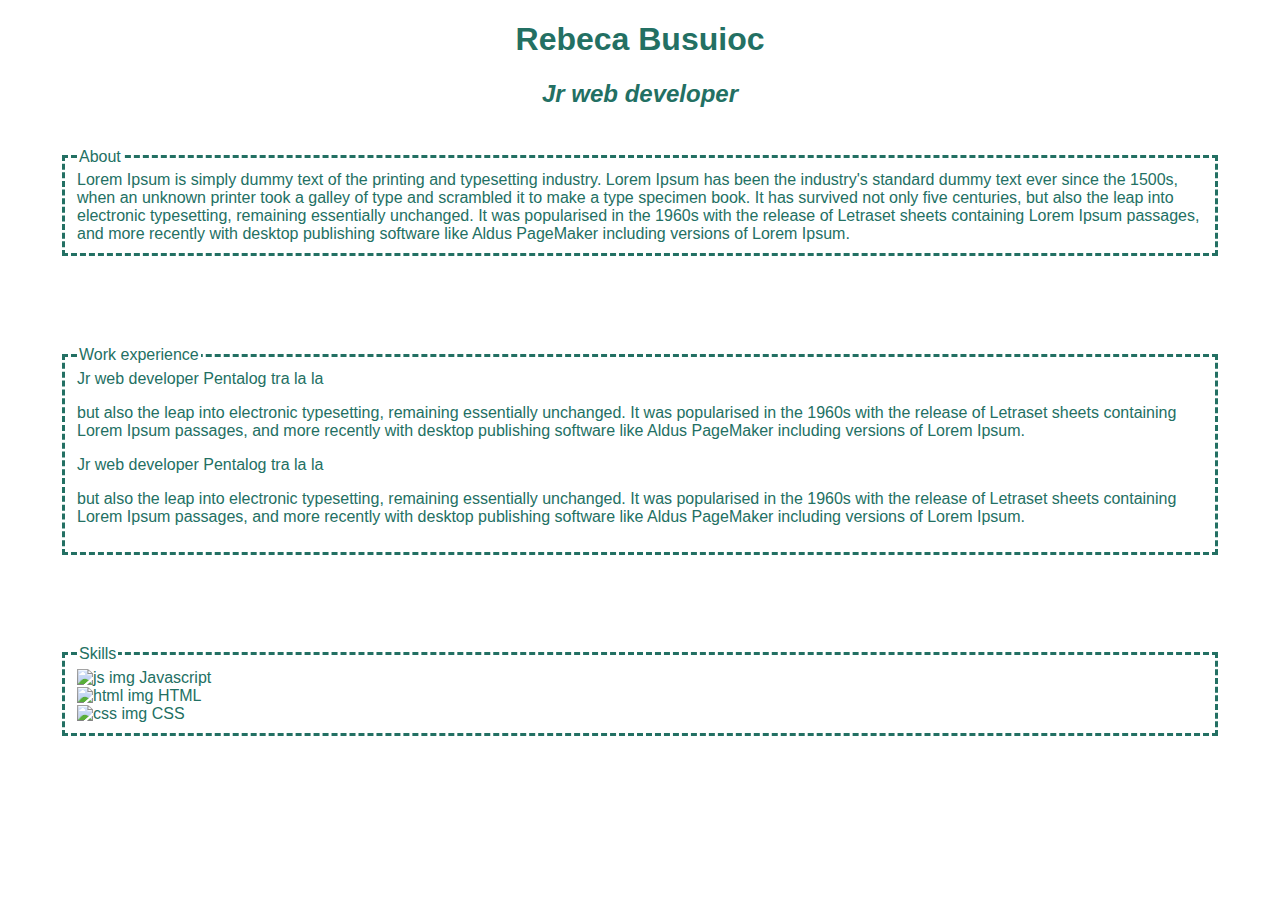
==== cv/cv.html @ a5d0143c "init cv html&css" ====
<!DOCTYPE html>
<html>
    <head>
        <title>CV Rebeca Busuioc</title>
        <link rel='stylesheet' href='style.css'>
        <meta name='viewport' content='width=device-width, initial-scale=1.0'>
    </head>
    <body id='container'>
        <header>
            <h1>Rebeca Busuioc</h1>
            <h2><i>Jr web developer</i></h2>
        </header>
        <section>
            <div class='details'>
                <fieldset class='details2'>
                    <legend>About</legend>
                    Lorem Ipsum is simply dummy text of the printing and
                    typesetting industry. Lorem Ipsum has been the industry's
                    standard dummy text ever since the 1500s, when an unknown
                    printer took a galley of type and scrambled it to make a
                    type specimen book. It has survived not only five centuries,
                    but also the leap into electronic typesetting, remaining
                    essentially unchanged. It was popularised in the 1960s with
                    the release of Letraset sheets containing Lorem Ipsum
                    passages, and more recently with desktop publishing software
                    like Aldus PageMaker including versions of Lorem Ipsum.
                </fieldset>
            </div>
            <div class='experience'>
                <fieldset class='experience2'>
                    <legend>Work experience</legend>
                    <div class='Exp'>
                        <div class='left'>
                            <span>Jr web developer</span>
                            <span>Pentalog</span>
                            <span>tra la la</span>
                        </div>
                        <div class='right'>
                            <p> but also the leap into electronic typesetting,
                                remaining
                                essentially unchanged. It was popularised in the
                                1960s with
                                the release of Letraset sheets containing Lorem
                                Ipsum
                                passages, and more recently with desktop
                                publishing
                                software
                                like Aldus PageMaker including versions of Lorem
                                Ipsum.
                            </p>
                        </div>
                    </div>
                    <div class='Exp'>
                        <div class='left'>
                            <span>Jr web developer</span>
                            <span>Pentalog</span>
                            <span>tra la la</span>
                        </div>
                        <div class='right'>
                            <p> but also the leap into electronic typesetting,
                                remaining
                                essentially unchanged. It was popularised in the
                                1960s with
                                the release of Letraset sheets containing Lorem
                                Ipsum
                                passages, and more recently with desktop
                                publishing
                                software
                                like Aldus PageMaker including versions of Lorem
                                Ipsum.
                            </p>
                        </div>
                    </fieldset>
                </div>
                <div class='skills'>
                    <fieldset class='skills2'>
                        <legend>Skills</legend>
                        <div>
                            <img src='' alt='js img'>
                            <span>Javascript</span>
                        </div>
                        <div>
                            <img src='' alt='html img'>
                            <span>HTML</span>
                        </div>
                        <div>
                            <img src='' alt='css img'>
                            <span>CSS</span>
                        </div>
                    </fieldset>
                </div>
            </section>
        </body>
    </html>
---- cv/style.css ----
#container {
    font-family: Arial, Helvetica, sans-serif;
    color: #237063;
    width: 1200px;
    margin: auto;
}
header {
    text-align: center;
}
section > div {
    margin-bottom: 50px;
    padding: 20px;
    
}
fieldset {
    border: 3px dashed #237063;
}
.leftExp span {
    display: block;
}
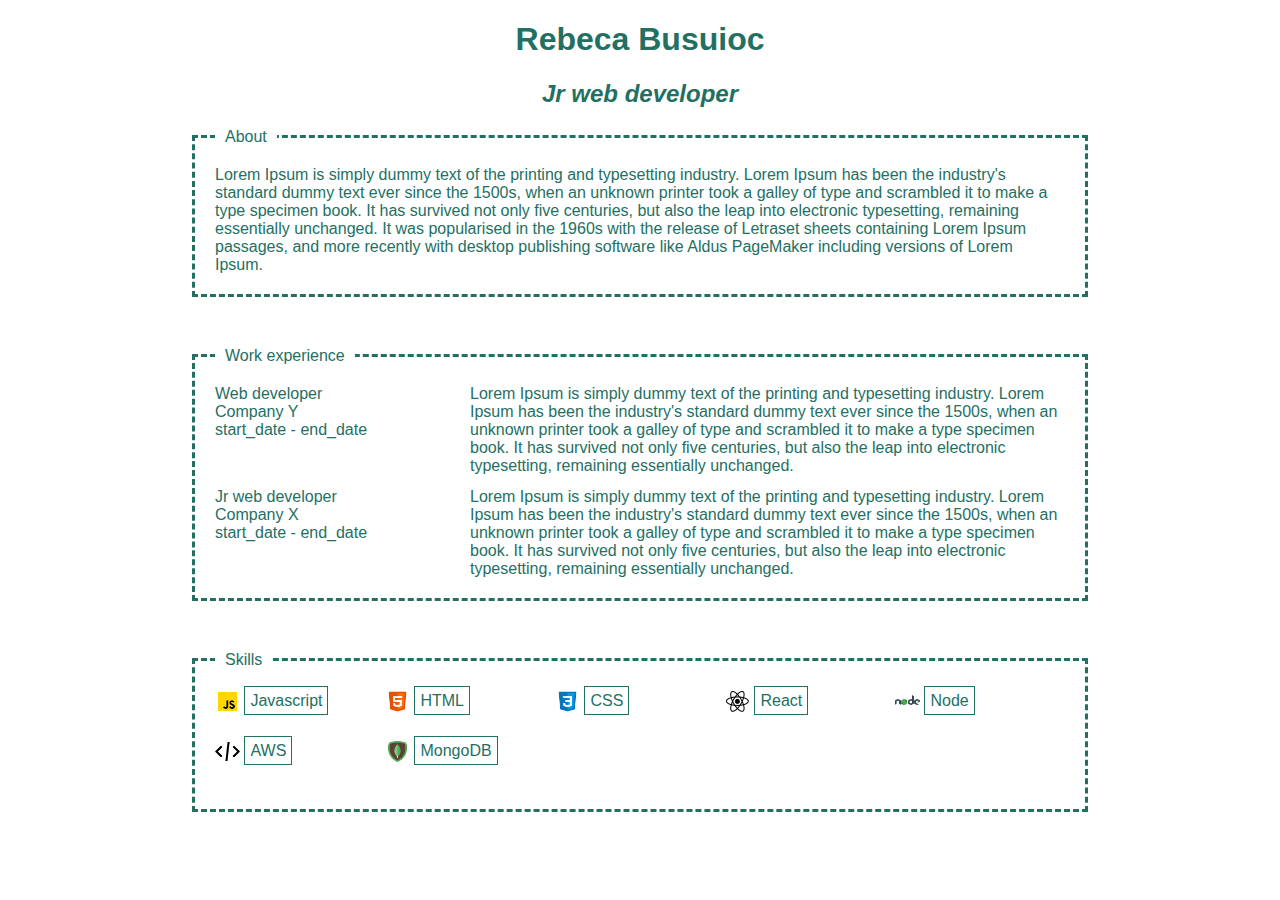
==== commit 17a28e6e: "CV finished :D" ====
--- a/cv/cv.html
+++ b/cv/cv.html
@@ -11,84 +11,91 @@
             <h2><i>Jr web developer</i></h2>
         </header>
         <section>
-            <div class='details'>
-                <fieldset class='details2'>
-                    <legend>About</legend>
-                    Lorem Ipsum is simply dummy text of the printing and
-                    typesetting industry. Lorem Ipsum has been the industry's
-                    standard dummy text ever since the 1500s, when an unknown
-                    printer took a galley of type and scrambled it to make a
-                    type specimen book. It has survived not only five centuries,
-                    but also the leap into electronic typesetting, remaining
-                    essentially unchanged. It was popularised in the 1960s with
-                    the release of Letraset sheets containing Lorem Ipsum
-                    passages, and more recently with desktop publishing software
-                    like Aldus PageMaker including versions of Lorem Ipsum.
+            <fieldset>
+                <legend>About</legend>
+                Lorem Ipsum is simply dummy text of the printing and
+                typesetting industry. Lorem Ipsum has been the industry's
+                standard dummy text ever since the 1500s, when an unknown
+                printer took a galley of type and scrambled it to make a
+                type specimen book. It has survived not only five centuries,
+                but also the leap into electronic typesetting, remaining
+                essentially unchanged. It was popularised in the 1960s with
+                the release of Letraset sheets containing Lorem Ipsum
+                passages, and more recently with desktop publishing software
+                like Aldus PageMaker including versions of Lorem Ipsum.
+            </fieldset>
+            <fieldset>
+                <legend>Work experience</legend>
+                <div class='half'>
+                    <span class='left'>
+                        <span>Web developer</span>
+                        <span>Company Y</span>
+                        <span>start_date - end_date</span>
+                    </span>
+                    <span class='right'>
+                        Lorem Ipsum is simply dummy text of the printing and
+                        typesetting industry. Lorem Ipsum has been the
+                        industry's
+                        standard dummy text ever since the 1500s, when an
+                        unknown
+                        printer took a galley of type and scrambled it to make a
+                        type specimen book. It has survived not only five
+                        centuries,
+                        but also the leap into electronic typesetting, remaining
+                        essentially unchanged.
+                    </span>
+                </div>
+                <br>
+                <div>
+                    <span class='left'>
+                        <span>Jr web developer</span>
+                        <span>Company X</span>
+                        <span>start_date - end_date</span>
+                    </span>
+                    <span class='right'>
+                        Lorem Ipsum is simply dummy text of the printing and
+                        typesetting industry. Lorem Ipsum has been the
+                        industry's
+                        standard dummy text ever since the 1500s, when an
+                        unknown
+                        printer took a galley of type and scrambled it to make a
+                        type specimen book. It has survived not only five
+                        centuries,
+                        but also the leap into electronic typesetting, remaining
+                        essentially unchanged.
+                    </div>
                 </fieldset>
             </div>
-            <div class='experience'>
-                <fieldset class='experience2'>
-                    <legend>Work experience</legend>
-                    <div class='Exp'>
-                        <div class='left'>
-                            <span>Jr web developer</span>
-                            <span>Pentalog</span>
-                            <span>tra la la</span>
+            <fieldset>
+                <legend>Skills</legend>
+                <div class='skills'>
+                    <div class='row'>
+                        <div><img src='media/js.png' alt='js img'>
+                            <label>Javascript</label>
                         </div>
-                        <div class='right'>
-                            <p> but also the leap into electronic typesetting,
-                                remaining
-                                essentially unchanged. It was popularised in the
-                                1960s with
-                                the release of Letraset sheets containing Lorem
-                                Ipsum
-                                passages, and more recently with desktop
-                                publishing
-                                software
-                                like Aldus PageMaker including versions of Lorem
-                                Ipsum.
-                            </p>
+                        <div><img src='media/html.png' alt='html img'>
+                            <label>HTML</label>
+                        </div>
+                        <div><img src='media/css.png' alt='css img'>
+                            <label>CSS</label>
+                        </div>
+                        <div><img src='media/react.png' alt='react img'>
+                            <label>React</label>
+                        </div>
+                        <div><img src='media/node.png' alt='node img'>
+                            <label>Node</label>
                         </div>
                     </div>
-                    <div class='Exp'>
-                        <div class='left'>
-                            <span>Jr web developer</span>
-                            <span>Pentalog</span>
-                            <span>tra la la</span>
+                    <div class='row'>
+                        <div><img src='media/aws.png' alt='aws img'>
+                            <label>AWS</label>
                         </div>
-                        <div class='right'>
-                            <p> but also the leap into electronic typesetting,
-                                remaining
-                                essentially unchanged. It was popularised in the
-                                1960s with
-                                the release of Letraset sheets containing Lorem
-                                Ipsum
-                                passages, and more recently with desktop
-                                publishing
-                                software
-                                like Aldus PageMaker including versions of Lorem
-                                Ipsum.
-                            </p>
+                        <div><img src='media/mongo.png' alt='mongo img'>
+                            <label>MongoDB</label>
                         </div>
-                    </fieldset>
+                    </div>
                 </div>
-                <div class='skills'>
-                    <fieldset class='skills2'>
-                        <legend>Skills</legend>
-                        <div>
-                            <img src='' alt='js img'>
-                            <span>Javascript</span>
-                        </div>
-                        <div>
-                            <img src='' alt='html img'>
-                            <span>HTML</span>
-                        </div>
-                        <div>
-                            <img src='' alt='css img'>
-                            <span>CSS</span>
-                        </div>
-                    </fieldset>
-                </div>
-            </section>
-        </body>
-    </html>+            </fieldset>
+        </section>
+    </body>
+</html>--- a/cv/style.css
+++ b/cv/style.css
@@ -1,20 +1,58 @@
 #container {
     font-family: Arial, Helvetica, sans-serif;
     color: #237063;
-    width: 1200px;
+    width: 900px;
     margin: auto;
 }
 header {
     text-align: center;
 }
-section > div {
+section {
+    box-sizing: border-box;
+}
+fieldset {
     margin-bottom: 50px;
     padding: 20px;
-    
-}
-fieldset {
     border: 3px dashed #237063;
 }
-.leftExp span {
+legend {
+    padding: 0 10px 0 10px;
+}
+.half {
+    margin-bottom: 10%;
+}
+.left {
+    width: 30%;
+    float: left;
+}
+.right {
+    width: 70%;
+    float: right;
+}
+.left > span {
     display: block;
-}+}
+.skills{
+    width: 100%;
+    display: table;
+}
+.row {
+    display: table-row;
+}
+.row div {
+    display: table-cell;
+    width: 20%;
+    height: 50px;
+}
+
+img {
+    width: 25px;
+    height: 25px;
+    vertical-align: middle;
+}
+label {
+    border: 1px solid #237063;
+    padding: 5px;
+}
+
+
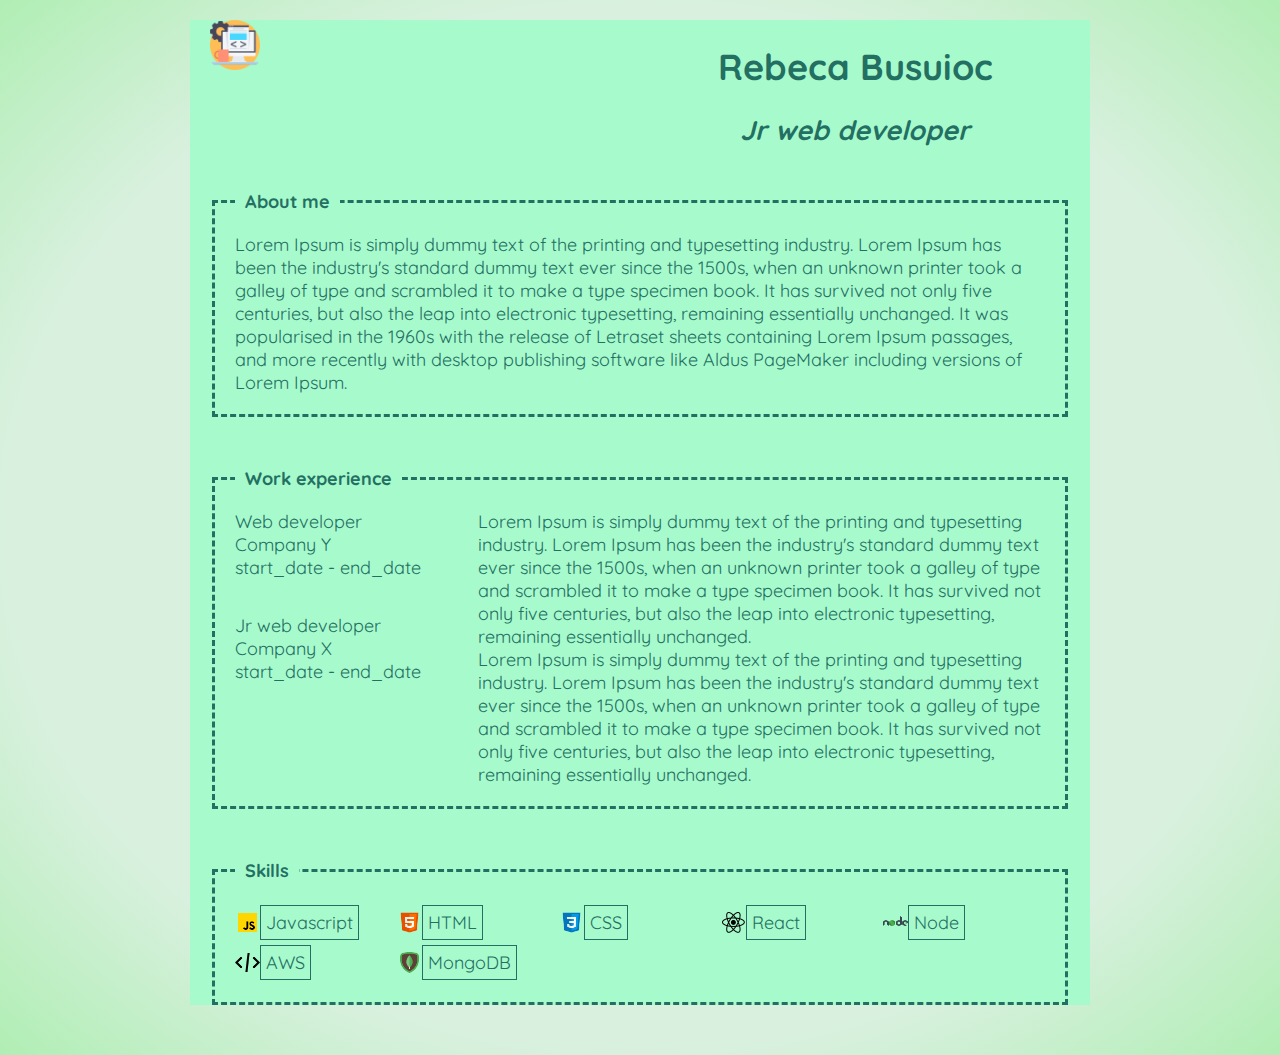
==== commit 6002d72c: "css for header added" ====
--- a/cv/cv.html
+++ b/cv/cv.html
@@ -3,73 +3,85 @@
     <head>
         <title>CV Rebeca Busuioc</title>
         <link rel='stylesheet' href='style.css'>
+        <link href="https://fonts.googleapis.com/css?family=Quicksand"
+            rel="stylesheet">
         <meta name='viewport' content='width=device-width, initial-scale=1.0'>
     </head>
     <body id='container'>
-        <header>
-            <h1>Rebeca Busuioc</h1>
-            <h2><i>Jr web developer</i></h2>
-        </header>
-        <section>
-            <fieldset>
-                <legend>About</legend>
-                Lorem Ipsum is simply dummy text of the printing and
-                typesetting industry. Lorem Ipsum has been the industry's
-                standard dummy text ever since the 1500s, when an unknown
-                printer took a galley of type and scrambled it to make a
-                type specimen book. It has survived not only five centuries,
-                but also the leap into electronic typesetting, remaining
-                essentially unchanged. It was popularised in the 1960s with
-                the release of Letraset sheets containing Lorem Ipsum
-                passages, and more recently with desktop publishing software
-                like Aldus PageMaker including versions of Lorem Ipsum.
-            </fieldset>
-            <fieldset>
-                <legend>Work experience</legend>
-                <div class='half'>
-                    <span class='left'>
-                        <span>Web developer</span>
-                        <span>Company Y</span>
-                        <span>start_date - end_date</span>
-                    </span>
-                    <span class='right'>
-                        Lorem Ipsum is simply dummy text of the printing and
-                        typesetting industry. Lorem Ipsum has been the
-                        industry's
-                        standard dummy text ever since the 1500s, when an
-                        unknown
-                        printer took a galley of type and scrambled it to make a
-                        type specimen book. It has survived not only five
-                        centuries,
-                        but also the leap into electronic typesetting, remaining
-                        essentially unchanged.
-                    </span>
+        <main>
+            <header>
+                <div class=hRight>
+                    <h1>Rebeca Busuioc</h1>
+                    <h2><i>Jr web developer</i></h2>
                 </div>
-                <br>
-                <div>
-                    <span class='left'>
-                        <span>Jr web developer</span>
-                        <span>Company X</span>
-                        <span>start_date - end_date</span>
-                    </span>
-                    <span class='right'>
-                        Lorem Ipsum is simply dummy text of the printing and
-                        typesetting industry. Lorem Ipsum has been the
-                        industry's
-                        standard dummy text ever since the 1500s, when an
-                        unknown
-                        printer took a galley of type and scrambled it to make a
-                        type specimen book. It has survived not only five
-                        centuries,
-                        but also the leap into electronic typesetting, remaining
-                        essentially unchanged.
+                <div class='hLeft'>
+                    <img src='media/WebDevIcon.png' alt='profile photo'
+                        class='profile'>
+                </div>
+            </header>
+            <section>
+                <fieldset>
+                    <legend><b>About me</b></legend>
+                    Lorem Ipsum is simply dummy text of the printing and
+                    typesetting industry. Lorem Ipsum has been the industry's
+                    standard dummy text ever since the 1500s, when an unknown
+                    printer took a galley of type and scrambled it to make a
+                    type specimen book. It has survived not only five centuries,
+                    but also the leap into electronic typesetting, remaining
+                    essentially unchanged. It was popularised in the 1960s with
+                    the release of Letraset sheets containing Lorem Ipsum
+                    passages, and more recently with desktop publishing software
+                    like Aldus PageMaker including versions of Lorem Ipsum.
+                </fieldset>
+                <fieldset>
+                    <legend><b>Work experience</b></legend>
+                    <div class='half'>
+                        <span class='left'>
+                            <span>Web developer</span>
+                            <span>Company Y</span>
+                            <span>start_date - end_date</span>
+                        </span>
+                        <span class='right'>
+                            Lorem Ipsum is simply dummy text of the printing and
+                            typesetting industry. Lorem Ipsum has been the
+                            industry's
+                            standard dummy text ever since the 1500s, when an
+                            unknown
+                            printer took a galley of type and scrambled it to
+                            make a
+                            type specimen book. It has survived not only five
+                            centuries,
+                            but also the leap into electronic typesetting,
+                            remaining
+                            essentially unchanged.
+                        </span>
                     </div>
-                </fieldset>
-            </div>
-            <fieldset>
-                <legend>Skills</legend>
-                <div class='skills'>
-                    <div class='row'>
+                    <br>
+                    <div>
+                        <span class='left'>
+                            <span>Jr web developer</span>
+                            <span>Company X</span>
+                            <span>start_date - end_date</span>
+                        </span>
+                        <span class='right'>
+                            Lorem Ipsum is simply dummy text of the printing and
+                            typesetting industry. Lorem Ipsum has been the
+                            industry's
+                            standard dummy text ever since the 1500s, when an
+                            unknown
+                            printer took a galley of type and scrambled it to
+                            make a
+                            type specimen book. It has survived not only five
+                            centuries,
+                            but also the leap into electronic typesetting,
+                            remaining
+                            essentially unchanged.
+                        </div>
+                    </fieldset>
+                </div>
+                <fieldset>
+                    <legend><b>Skills</b></legend>
+                    <div class='skills'>
                         <div><img src='media/js.png' alt='js img'>
                             <label>Javascript</label>
                         </div>
@@ -85,8 +97,6 @@
                         <div><img src='media/node.png' alt='node img'>
                             <label>Node</label>
                         </div>
-                    </div>
-                    <div class='row'>
                         <div><img src='media/aws.png' alt='aws img'>
                             <label>AWS</label>
                         </div>
@@ -94,8 +104,8 @@
                             <label>MongoDB</label>
                         </div>
                     </div>
-                </div>
-            </fieldset>
-        </section>
+                </fieldset>
+            </section>
+        </main>
     </body>
 </html>--- a/cv/style.css
+++ b/cv/style.css
@@ -1,14 +1,48 @@
 #container {
-    font-family: Arial, Helvetica, sans-serif;
+    font-family: 'Quicksand', sans-serif;
+    font-size: 18px;
+    background-image: radial-gradient(#d9f0df 70%, #b0eeb4);
+    
+}
+main {
+    width: 900px;
+    position: relative;
+    margin: auto;
     color: #237063;
-    width: 900px;
-    margin: auto;
+    background-color: #a7facc;
+    box-sizing: border-box;
+    animation: entrance 1s;
 }
 header {
+    height: 150px;
+    display: flex;
+    flex-direction: row-reverse;
+    margin: 20px;
+}
+.hLeft {
+    width: 50%;
+}
+.profile {
+    width: 50px;
+    height: 50px;
+    position: relative;
+    animation: jumper 6s 4s forwards ;
+     
+}
+.hRight {
+    width: 50%;
     text-align: center;
 }
+h1 {
+    position: relative;
+    animation: fade1 4s 1s forwards;
+}
+h2 {
+    position: relative;
+    animation: fade2 4s 1s forwards;
+}
 section {
-    box-sizing: border-box;
+    margin:20px;
 }
 fieldset {
     margin-bottom: 50px;
@@ -33,22 +67,19 @@
     display: block;
 }
 .skills{
-    width: 100%;
-    display: table;
-}
-.row {
-    display: table-row;
-}
-.row div {
-    display: table-cell;
+    display: flex;
+    flex-wrap: wrap;
+}
+.skills div {
     width: 20%;
-    height: 50px;
+    height: 40px;
+    display: flex;
+    align-items: center;
 }
 
 img {
     width: 25px;
     height: 25px;
-    vertical-align: middle;
 }
 label {
     border: 1px solid #237063;
@@ -56,3 +87,134 @@
 }
 
 
+@keyframes entrance {
+    5% {
+        transform: rotate(18deg); 
+        zoom: 0.05;
+    }
+    10% {
+        transform: rotate(36deg);   
+        zoom: 0.1;
+    }
+    15% {
+        transform: rotate(54deg);
+        zoom: 0.15;
+    }
+    20% {
+        transform: rotate(72deg); 
+        zoom: 0.2;   
+    }
+    25% {
+        transform: rotate(90deg);
+        zoom: 0.25;
+    }
+    30% {
+        transform: rotate(108deg);
+        zoom: 0.3;
+    }
+    35% {
+        transform: rotate(126deg);
+        zoom: 0.35;
+    }
+    40% {
+        transform: rotate(144deg);
+        zoom: 0.4;
+    }
+    45% {
+        transform: rotate(162deg);
+        zoom: 0.45;
+    }
+    50% {
+        transform: rotate(180deg);
+        zoom: 0.5;
+    }
+    55% {
+        transform: rotate(198deg);
+        zoom: 0.55;
+    }
+    60% {
+        transform: rotate(216deg);
+        zoom: 0.6;
+    }
+    65% {
+        transform: rotate(234deg);
+        zoom: 0.65;
+    }
+    70% {
+        transform: rotate(252deg);
+        zoom: 0.7;
+    }
+    75% {
+        transform: rotate(270deg);
+        zoom: 0.75;
+    }
+    80% {
+        transform: rotate(288deg);
+        zoom: 0.8;
+    }
+    85% {
+        transform: rotate(306deg);
+        zoom: 0.85;
+    }
+    90% {
+        transform: rotate(324deg);
+        zoom: 0.9;
+    }
+    95% {
+        transform: rotate(342deg);
+        zoom: 0.95;
+    }
+    100% {
+        transform: rotate(360deg);
+        zoom: 1;
+    }
+
+}
+
+@keyframes jumper{
+
+    5% {
+        transform: translate(50px, 30px);
+    }
+    30%{
+        transform: translate(80px, 10px);
+    }
+    34% {
+        
+        transform: translate(100px, 60px);
+    }
+    38% {
+        transform: translate(140px, 25px);
+    }
+    44% {
+        transform: translate(180px, 100px);
+    }
+    70% {
+       transform: translate(220px, 40px);
+    }
+    100% {
+        transform: translate(220px, 40px);
+        width: 75px;
+        height: 75px;
+     }
+    }
+    @keyframes fade1 {
+    0% {
+        top: 0;
+        font-size: 10px;
+    }
+    100% {
+        top: 20px;
+        font-size: 36px;
+    }
+    }
+    @keyframes fade2 {
+        0% {
+            bottom: 0;
+            font-size: 14px;
+        }
+        100% {
+            bottom: 10px;
+            font-size: 28px;
+        }
+    }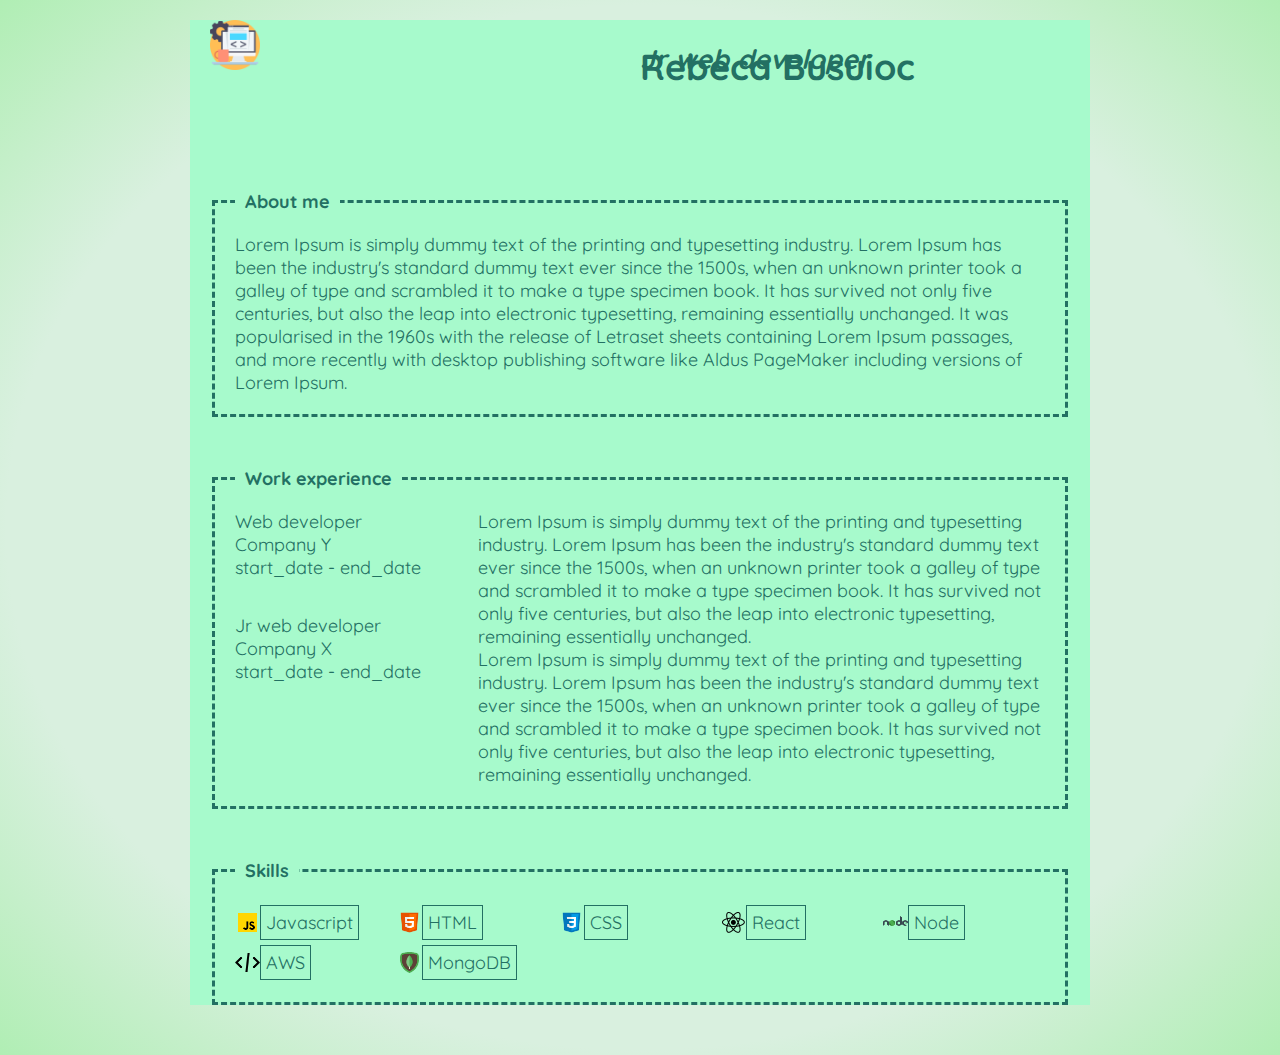
==== commit f4cd23c6: "css draft for section" ====
--- a/cv/cv.html
+++ b/cv/cv.html
@@ -82,26 +82,45 @@
                 <fieldset>
                     <legend><b>Skills</b></legend>
                     <div class='skills'>
-                        <div><img src='media/js.png' alt='js img'>
+                        <div>
+                            <img
+                                src='media/js.png' alt='js img'>
                             <label>Javascript</label>
+                            <span class='tooltip'>Wanted! 😍 Loading...</span>
                         </div>
-                        <div><img src='media/html.png' alt='html img'>
+                        <div>
+                            <img
+                                src='media/html.png' alt='html
+                                img'>
                             <label>HTML</label>
+                            <span class='tooltip'>I know you! 😉</span>
                         </div>
-                        <div><img src='media/css.png' alt='css img'>
+                        <div id='css'>
+                            <img src='media/css.png' alt='css img'>
                             <label>CSS</label>
                         </div>
-                        <div><img src='media/react.png' alt='react img'>
+                        <div>
+                            <img src='media/react.png'
+                                alt='react
+                                img'>
                             <label>React</label>
+                            <span class='tooltip'>I'll get you! 🧐</span>
                         </div>
-                        <div><img src='media/node.png' alt='node img'>
+                        <div><img src='media/node.png'
+                                alt='node
+                                img'>
                             <label>Node</label>
+                            <span class='tooltip'>??😳😨...??</span>
                         </div>
                         <div><img src='media/aws.png' alt='aws img'>
                             <label>AWS</label>
+                            <span class='tooltip'>👽</span>
                         </div>
-                        <div><img src='media/mongo.png' alt='mongo img'>
+                        <div><img
+                                src='media/mongo.png' alt='mongo
+                                img'>
                             <label>MongoDB</label>
+                            <span class='tooltip'>I know how to read you! 😀</span>
                         </div>
                     </div>
                 </fieldset>
--- a/cv/style.css
+++ b/cv/style.css
@@ -26,20 +26,20 @@
     width: 50px;
     height: 50px;
     position: relative;
-    animation: jumper 6s 4s forwards ;
+    animation: jumper 6s 3s forwards;
      
 }
 .hRight {
     width: 50%;
-    text-align: center;
+    position: relative;
 }
 h1 {
-    position: relative;
-    animation: fade1 4s 1s forwards;
+    position: absolute;
+    animation: fade1 2s 1s forwards;
 }
 h2 {
-    position: relative;
-    animation: fade2 4s 1s forwards;
+    position: absolute;
+    animation: fade2 2s 1s forwards;
 }
 section {
     margin:20px;
@@ -48,6 +48,10 @@
     margin-bottom: 50px;
     padding: 20px;
     border: 3px dashed #237063;
+    position: relative;
+}
+fieldset:hover {
+    transform: translate3d(20px, 20px, 40px);
 }
 legend {
     padding: 0 10px 0 10px;
@@ -76,7 +80,38 @@
     display: flex;
     align-items: center;
 }
-
+.tooltip {
+    width: 130px;
+    height: auto;
+    padding: 10px;
+    text-align: center;
+    font-size: 16px;
+    border: 1px solid #000000;
+    border-radius: 30%;
+    position: relative;
+    z-index: 1;
+    background-color: #ffffff;
+    color: #000000;
+    visibility: hidden;
+}
+.skills div:hover .tooltip {
+    visibility: visible;
+}
+#css:hover::after {
+    content:"I hate CSS, \A I hate CSS, \A I hate CSS... \A It's working! \A I love CSS! 🍾";
+    white-space: pre;
+    width: 130px;
+    height: auto;
+    padding: 10px;
+    text-align: center;
+    font-size: 16px;
+    border: 1px solid #000000;
+    border-radius: 30%;
+    position: relative;
+    z-index: 1;
+    background-color: #ffffff;
+    color: #000000;
+}
 img {
     width: 25px;
     height: 25px;
@@ -201,20 +236,24 @@
     @keyframes fade1 {
     0% {
         top: 0;
+        right: 0;
         font-size: 10px;
     }
     100% {
-        top: 20px;
+        top: 10%;
+        right: 20%;
         font-size: 36px;
     }
     }
     @keyframes fade2 {
         0% {
             bottom: 0;
+            right: 0;
             font-size: 14px;
         }
         100% {
-            bottom: 10px;
+            bottom: 10%;
+            right: 25%;
             font-size: 28px;
         }
-    }+    }
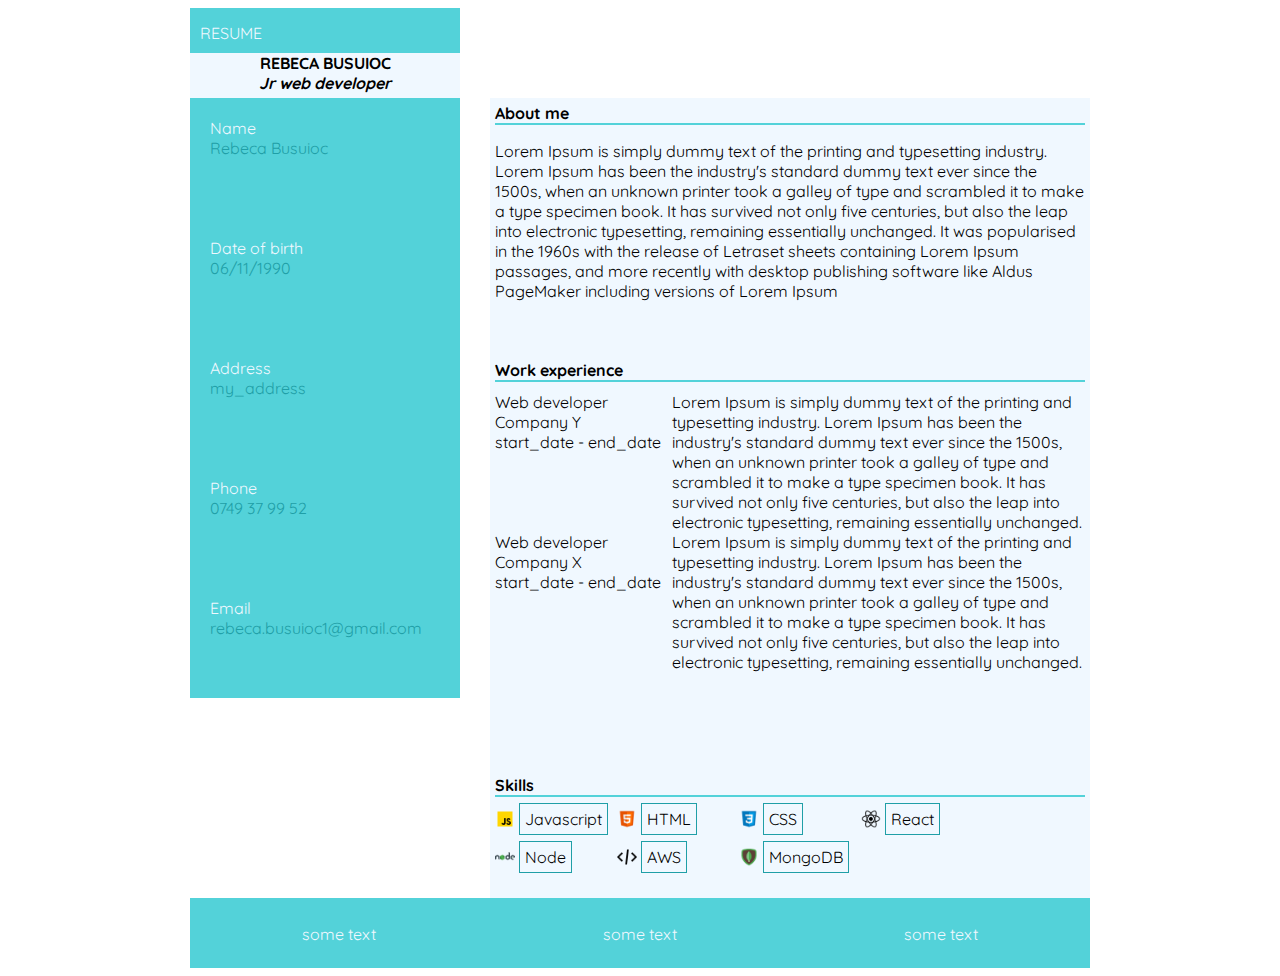
==== commit 0a8b387c: "new design" ====
--- a/cv/cv.html
+++ b/cv/cv.html
@@ -1,41 +1,64 @@
 <!DOCTYPE html>
 <html>
     <head>
-        <title>CV Rebeca Busuioc</title>
-        <link rel='stylesheet' href='style.css'>
+        <title>Resume</title>
         <link href="https://fonts.googleapis.com/css?family=Quicksand"
             rel="stylesheet">
+        <link rel='stylesheet' href='newStyle.css'>
         <meta name='viewport' content='width=device-width, initial-scale=1.0'>
     </head>
-    <body id='container'>
+    <body>
         <main>
             <header>
-                <div class=hRight>
-                    <h1>Rebeca Busuioc</h1>
-                    <h2><i>Jr web developer</i></h2>
-                </div>
-                <div class='hLeft'>
-                    <img src='media/WebDevIcon.png' alt='profile photo'
-                        class='profile'>
+                <div class='header_title'>RESUME</div>
+                <div class='header_info'>REBECA BUSUIOC
+                    <span class='span_info'>Jr web developer</span>
                 </div>
             </header>
+            <aside>
+                <div>
+                    <span class='bigSpan'>Name</span>
+                    <span class='smallSpan'>Rebeca Busuioc</span>
+                </div>
+                <div>
+                    <span class='bigSpan'>Date of birth</span>
+                    <span class='smallSpan'>06/11/1990</span>
+                </div>
+                <div>
+                    <span class='bigSpan'>Address</span>
+                    <span class='smallSpan'>my_address</span>
+                </div>
+                <div>
+                    <span class='bigSpan'>Phone</span>
+                    <span class='smallSpan'>0749 37 99 52</span>
+                </div>
+                <div>
+                    <span class='bigSpan'>Email</span>
+                    <span class='smallSpan'>rebeca.busuioc1@gmail.com</span>
+                </div>
+            </aside>
             <section>
-                <fieldset>
-                    <legend><b>About me</b></legend>
-                    Lorem Ipsum is simply dummy text of the printing and
-                    typesetting industry. Lorem Ipsum has been the industry's
-                    standard dummy text ever since the 1500s, when an unknown
-                    printer took a galley of type and scrambled it to make a
-                    type specimen book. It has survived not only five centuries,
-                    but also the leap into electronic typesetting, remaining
-                    essentially unchanged. It was popularised in the 1960s with
-                    the release of Letraset sheets containing Lorem Ipsum
-                    passages, and more recently with desktop publishing software
-                    like Aldus PageMaker including versions of Lorem Ipsum.
-                </fieldset>
-                <fieldset>
-                    <legend><b>Work experience</b></legend>
-                    <div class='half'>
+                <div class='details' id='details_st'>
+                    <div class='title'>About me</div>
+                    <p>Lorem Ipsum is simply dummy text of the printing and
+                        typesetting industry. Lorem Ipsum has been the
+                        industry's
+                        standard dummy text ever since the 1500s, when an
+                        unknown
+                        printer took a galley of type and scrambled it to make a
+                        type specimen book. It has survived not only five
+                        centuries,
+                        but also the leap into electronic typesetting, remaining
+                        essentially unchanged. It was popularised in the 1960s
+                        with
+                        the release of Letraset sheets containing Lorem Ipsum
+                        passages, and more recently with desktop publishing
+                        software
+                        like Aldus PageMaker including versions of Lorem Ipsum</p>
+                </div>
+                <div class='details' id='details_nd'>
+                    <div class='title'>Work experience</div>
+                    <div>
                         <span class='left'>
                             <span>Web developer</span>
                             <span>Company Y</span>
@@ -56,10 +79,9 @@
                             essentially unchanged.
                         </span>
                     </div>
-                    <br>
                     <div>
                         <span class='left'>
-                            <span>Jr web developer</span>
+                            <span>Web developer</span>
                             <span>Company X</span>
                             <span>start_date - end_date</span>
                         </span>
@@ -76,55 +98,60 @@
                             but also the leap into electronic typesetting,
                             remaining
                             essentially unchanged.
-                        </div>
-                    </fieldset>
+                        </span>
+                    </div>
                 </div>
-                <fieldset>
-                    <legend><b>Skills</b></legend>
-                    <div class='skills'>
-                        <div>
-                            <img
-                                src='media/js.png' alt='js img'>
-                            <label>Javascript</label>
-                            <span class='tooltip'>Wanted! 😍 Loading...</span>
-                        </div>
-                        <div>
-                            <img
-                                src='media/html.png' alt='html
-                                img'>
-                            <label>HTML</label>
-                            <span class='tooltip'>I know you! 😉</span>
-                        </div>
-                        <div id='css'>
-                            <img src='media/css.png' alt='css img'>
-                            <label>CSS</label>
-                        </div>
-                        <div>
-                            <img src='media/react.png'
-                                alt='react
-                                img'>
-                            <label>React</label>
-                            <span class='tooltip'>I'll get you! 🧐</span>
-                        </div>
-                        <div><img src='media/node.png'
-                                alt='node
-                                img'>
-                            <label>Node</label>
-                            <span class='tooltip'>??😳😨...??</span>
-                        </div>
-                        <div><img src='media/aws.png' alt='aws img'>
-                            <label>AWS</label>
-                            <span class='tooltip'>👽</span>
-                        </div>
-                        <div><img
-                                src='media/mongo.png' alt='mongo
-                                img'>
-                            <label>MongoDB</label>
-                            <span class='tooltip'>I know how to read you! 😀</span>
-                        </div>
+                <div class='details' id='details_rd'>
+                    <div class='title'>Skills</div>
+                    <div class='skill'>
+                        <img
+                            src='media/js.png' alt='js img'>
+                        <label>Javascript</label>
+                        <span class='tooltip'>Wanted! 😍 Loading...</span>
                     </div>
-                </fieldset>
-            </section>
-        </main>
-    </body>
-</html>+                    <div class='skill'>
+                        <img
+                            src='media/html.png' alt='html
+                            img'>
+                        <label>HTML</label>
+                        <span class='tooltip'>I know you! 😉</span>
+                    </div>
+                    <div class='skill' id='css'>
+                        <img src='media/css.png' alt='css img'>
+                        <label>CSS</label>
+                    </div>
+                    <div class='skill'>
+                        <img src='media/react.png'
+                            alt='react
+                            img'>
+                        <label>React</label>
+                        <span class='tooltip'>I'll get you! 🧐</span>
+                    </div>
+                    <div class='skill'>
+                        <img src='media/node.png'
+                            alt='node
+                            img'>
+                        <label>Node</label>
+                        <span class='tooltip'>??😳😨...??</span>
+                    </div>
+                    <div class='skill'>
+                        <img src='media/aws.png' alt='aws img'>
+                        <label>AWS</label>
+                        <span class='tooltip'>👽</span>
+                    </div>
+                    <div class='skill'>
+                        <img
+                            src='media/mongo.png' alt='mongo
+                            img'>
+                        <label>MongoDB</label>
+                        <span class='tooltip'>I know how to read you! 😀</span>
+                    </div>
+                </section>
+                <footer>
+                    <div class='footer_details'><p>some text</p></div>
+                    <div class='footer_details'><p>some text</p></div>
+                    <div class='footer_details'><p>some text</p></div>
+                </footer>
+            </main>
+        </body>
+    </html>--- a/cv/newStyle.css
+++ b/cv/newStyle.css
@@ -0,0 +1,240 @@
+main {
+    width: 900px;
+    margin: 0 auto;
+    box-sizing: border-box;
+    font-family: 'Quicksand', sans-serif;
+    font-size: 16px;
+    animation: entrance 1s;
+}
+
+header {
+    width: 30%;
+    height: 90px;
+    box-sizing: inherit;
+}
+.header_title {
+    height: 50%;
+    color: #f0f8ff;
+    background-color: #53d2d9;
+    box-sizing: inherit;
+    padding: 15px 0 5px 10px;
+}
+.header_info {
+    height: 50%;
+    background-color: #f0f8ff;
+    color: #000000;
+    box-sizing: inherit;
+    text-align: center;
+    font-weight: bold;
+}
+.span_info {
+    display: block;
+    font-style: italic;
+}
+aside {
+    width: 30%;
+    height: 600px;
+    box-sizing: inherit;
+    background-color: #53d2d9;
+    color: #f0f8ff;
+    padding-left: 10px;
+    float: left;
+    margin-bottom: 30px;
+}
+aside > div {
+    height: 20%;
+    box-sizing: inherit;
+    padding: 20px 0 0 10px;
+}
+.bigSpan {
+    display: block;
+}
+.smallSpan {
+    color: #1f9fa7;
+}
+section {
+    width: 600px;
+    height: 800px;
+    float: right;
+    box-sizing: inherit;
+    padding: 5px;
+    background-color: #f0f8ff;
+}
+.details {
+    margin-bottom: 20px;
+}
+.details:hover {
+    box-shadow: 2px 2px 2px #1f9fa7;
+    transform: scale(1.1);
+}
+#details_st {
+    height: 30%;
+}
+#details_nd {
+    height: 50%;
+}
+.left {
+    width: 30%;
+    float: left;
+    clear: both;
+}
+.right {
+    width: 70%;
+    float: right;
+}
+.left > span {
+    display: block;
+}
+.title {
+    height: 20px;
+    margin-bottom: 10px;
+    border-bottom: 2px solid #53d2d9;
+    font-weight:bold;
+}
+.skill {
+    width: 20%;
+    height: 28px;
+    display: inline-block;
+    margin-bottom: 10px;
+}
+.skill > img {
+    vertical-align: middle;
+    width: 20px;
+    height: 20px;
+}
+label {
+    vertical-align: middle;
+    border: 1px solid #1f9fa7;
+    padding: 5px;
+    box-sizing: border-box;
+}
+.tooltip {
+    width: 100px;
+    height: auto;
+    padding: 5px;
+    text-align: center;
+    font-size: 14px;
+    border: 1px solid #000000;
+    border-radius: 30%;
+    position: absolute;;
+    z-index: 1;
+    background-color: #ffffff;
+    color: #000000;
+    visibility: hidden;
+}
+.skill:hover .tooltip {
+    visibility: visible;
+}
+#css:hover::after {
+    content:"I hate CSS, \A I hate CSS, \A I hate CSS... \A It's working! \A I love CSS! 🍾";
+    white-space: pre;
+    width: 100px;
+    height: auto;
+    padding: 10px;
+    text-align: center;
+    font-size: 16px;
+    border: 1px solid #000000;
+    border-radius: 30%;
+    position: absolute;
+    z-index: 1;
+    background-color: #ffffff;
+    color: #000000;
+}
+footer {
+    clear: both;
+    background-color: #53d2d9;
+    color: #f0f8ff;
+    height: 70px;
+}
+.footer_details {
+    width: 33%;
+    height: inherit;
+    display: inline-block;
+    text-align: center;
+    padding: 10px;
+    box-sizing: border-box;
+}
+
+@keyframes entrance {
+    5% {
+        transform: rotate(18deg); 
+        zoom: 0.05;
+    }
+    10% {
+        transform: rotate(36deg);   
+        zoom: 0.1;
+    }
+    15% {
+        transform: rotate(54deg);
+        zoom: 0.15;
+    }
+    20% {
+        transform: rotate(72deg); 
+        zoom: 0.2;   
+    }
+    25% {
+        transform: rotate(90deg);
+        zoom: 0.25;
+    }
+    30% {
+        transform: rotate(108deg);
+        zoom: 0.3;
+    }
+    35% {
+        transform: rotate(126deg);
+        zoom: 0.35;
+    }
+    40% {
+        transform: rotate(144deg);
+        zoom: 0.4;
+    }
+    45% {
+        transform: rotate(162deg);
+        zoom: 0.45;
+    }
+    50% {
+        transform: rotate(180deg);
+        zoom: 0.5;
+    }
+    55% {
+        transform: rotate(198deg);
+        zoom: 0.55;
+    }
+    60% {
+        transform: rotate(216deg);
+        zoom: 0.6;
+    }
+    65% {
+        transform: rotate(234deg);
+        zoom: 0.65;
+    }
+    70% {
+        transform: rotate(252deg);
+        zoom: 0.7;
+    }
+    75% {
+        transform: rotate(270deg);
+        zoom: 0.75;
+    }
+    80% {
+        transform: rotate(288deg);
+        zoom: 0.8;
+    }
+    85% {
+        transform: rotate(306deg);
+        zoom: 0.85;
+    }
+    90% {
+        transform: rotate(324deg);
+        zoom: 0.9;
+    }
+    95% {
+        transform: rotate(342deg);
+        zoom: 0.95;
+    }
+    100% {
+        transform: rotate(360deg);
+        zoom: 1;
+    }
+
+}
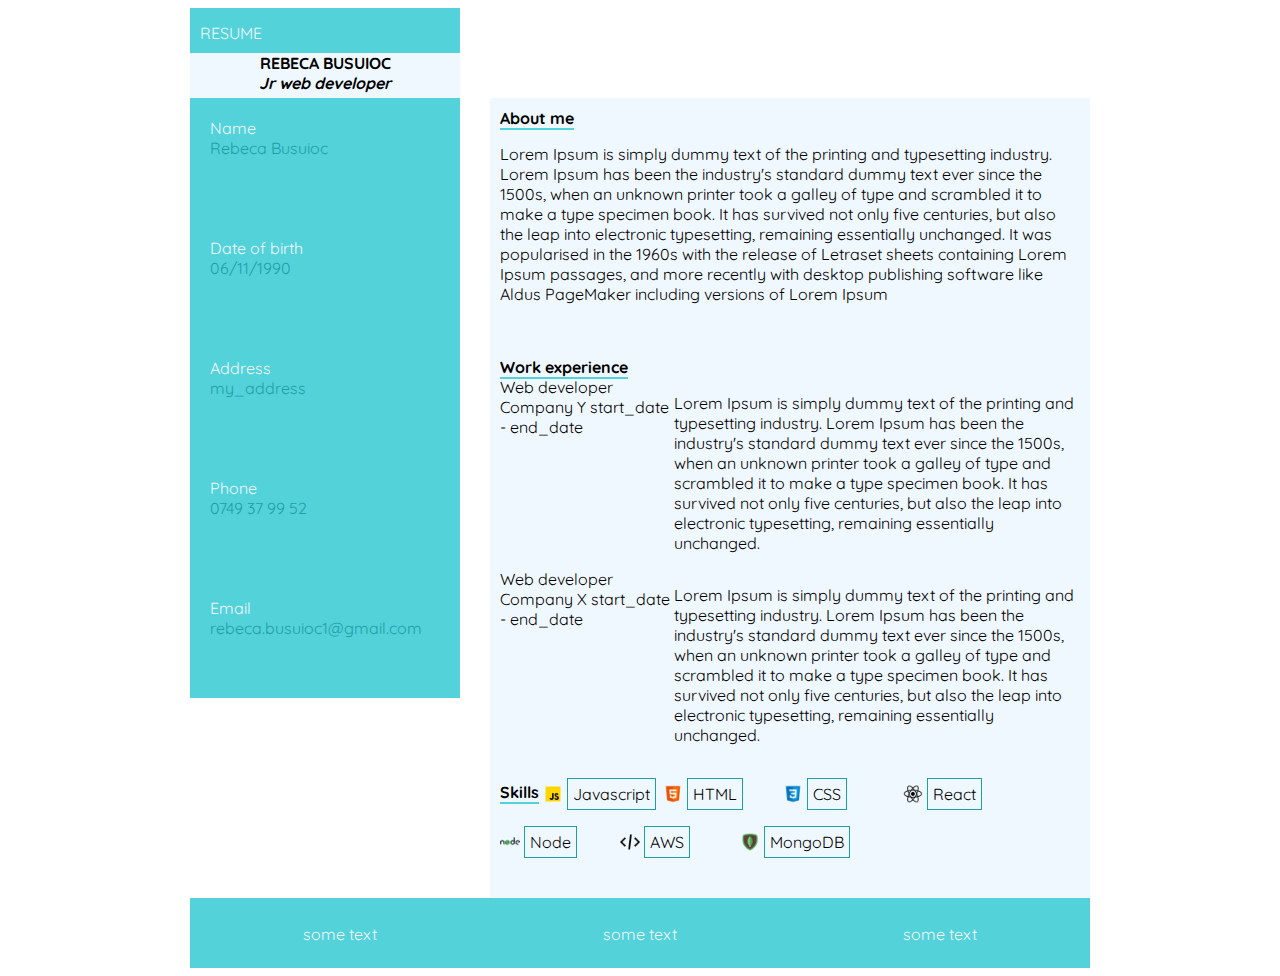
==== commit aa0d4fe6: "refactored layouts" ====
--- a/cv/cv.html
+++ b/cv/cv.html
@@ -11,8 +11,7 @@
         <main>
             <header>
                 <div class='header_title'>RESUME</div>
-                <div class='header_info'>REBECA BUSUIOC
-                    <span class='span_info'>Jr web developer</span>
+                <div class='header_info' text='Jr web developer'>REBECA BUSUIOC
                 </div>
             </header>
             <aside>
@@ -39,7 +38,7 @@
             </aside>
             <section>
                 <div class='details' id='details_st'>
-                    <div class='title'>About me</div>
+                    <span class='title'>About me</span>
                     <p>Lorem Ipsum is simply dummy text of the printing and
                         typesetting industry. Lorem Ipsum has been the
                         industry's
@@ -57,52 +56,64 @@
                         like Aldus PageMaker including versions of Lorem Ipsum</p>
                 </div>
                 <div class='details' id='details_nd'>
-                    <div class='title'>Work experience</div>
-                    <div>
-                        <span class='left'>
+                    <span class='title'>Work experience</span>
+                    <div class='experience'>
+                        <div class='left'>
                             <span>Web developer</span>
                             <span>Company Y</span>
                             <span>start_date - end_date</span>
-                        </span>
-                        <span class='right'>
-                            Lorem Ipsum is simply dummy text of the printing and
-                            typesetting industry. Lorem Ipsum has been the
-                            industry's
-                            standard dummy text ever since the 1500s, when an
-                            unknown
-                            printer took a galley of type and scrambled it to
-                            make a
-                            type specimen book. It has survived not only five
-                            centuries,
-                            but also the leap into electronic typesetting,
-                            remaining
-                            essentially unchanged.
-                        </span>
+                        </div>
+                        <div class='right'>
+                            <p>
+                                Lorem Ipsum is simply dummy text of the printing
+                                and
+                                typesetting industry. Lorem Ipsum has been the
+                                industry's
+                                standard dummy text ever since the 1500s, when
+                                an
+                                unknown
+                                printer took a galley of type and scrambled it
+                                to
+                                make a
+                                type specimen book. It has survived not only
+                                five
+                                centuries,
+                                but also the leap into electronic typesetting,
+                                remaining
+                                essentially unchanged.
+                            </p>
+                        </div>
                     </div>
-                    <div>
-                        <span class='left'>
+                    <div class='experience'>
+                        <div class='left'>
                             <span>Web developer</span>
                             <span>Company X</span>
                             <span>start_date - end_date</span>
-                        </span>
-                        <span class='right'>
-                            Lorem Ipsum is simply dummy text of the printing and
-                            typesetting industry. Lorem Ipsum has been the
-                            industry's
-                            standard dummy text ever since the 1500s, when an
-                            unknown
-                            printer took a galley of type and scrambled it to
-                            make a
-                            type specimen book. It has survived not only five
-                            centuries,
-                            but also the leap into electronic typesetting,
-                            remaining
-                            essentially unchanged.
-                        </span>
+                        </div>
+                        <div class='right'>
+                            <p>
+                                Lorem Ipsum is simply dummy text of the printing
+                                and
+                                typesetting industry. Lorem Ipsum has been the
+                                industry's
+                                standard dummy text ever since the 1500s, when
+                                an
+                                unknown
+                                printer took a galley of type and scrambled it
+                                to
+                                make a
+                                type specimen book. It has survived not only
+                                five
+                                centuries,
+                                but also the leap into electronic typesetting,
+                                remaining
+                                essentially unchanged.
+                            </p>
+                        </div>
                     </div>
                 </div>
                 <div class='details' id='details_rd'>
-                    <div class='title'>Skills</div>
+                    <span class='title'>Skills</span>
                     <div class='skill'>
                         <img
                             src='media/js.png' alt='js img'>
--- a/cv/newStyle.css
+++ b/cv/newStyle.css
@@ -27,7 +27,8 @@
     text-align: center;
     font-weight: bold;
 }
-.span_info {
+.header_info:after {
+    content: attr(text);
     display: block;
     font-style: italic;
 }
@@ -46,6 +47,11 @@
     box-sizing: inherit;
     padding: 20px 0 0 10px;
 }
+aside:hover div{
+    transform: scale(1.1);
+    transition: 0.5s;
+    box-shadow: 2px 2px 2px #f0f8ff;
+  }
 .bigSpan {
     display: block;
 }
@@ -57,15 +63,18 @@
     height: 800px;
     float: right;
     box-sizing: inherit;
-    padding: 5px;
+    padding: 10px;
     background-color: #f0f8ff;
 }
 .details {
-    margin-bottom: 20px;
+    margin-bottom: 15px;
 }
 .details:hover {
-    box-shadow: 2px 2px 2px #1f9fa7;
+    box-shadow: 3px 3px 5px #1f9fa7;
     transform: scale(1.1);
+    background-color: #53d2d9;
+    transition: 0.5s all;
+
 }
 #details_st {
     height: 30%;
@@ -73,18 +82,17 @@
 #details_nd {
     height: 50%;
 }
+.experience {
+    display: flex;
+    
+}
 .left {
     width: 30%;
-    float: left;
-    clear: both;
 }
 .right {
     width: 70%;
-    float: right;
-}
-.left > span {
-    display: block;
-}
+}
+
 .title {
     height: 20px;
     margin-bottom: 10px;
@@ -95,7 +103,7 @@
     width: 20%;
     height: 28px;
     display: inline-block;
-    margin-bottom: 10px;
+    margin-top: 20px;
 }
 .skill > img {
     vertical-align: middle;
@@ -118,7 +126,7 @@
     border-radius: 30%;
     position: absolute;;
     z-index: 1;
-    background-color: #ffffff;
+    background-color: #f0f8ff;
     color: #000000;
     visibility: hidden;
 }
@@ -137,22 +145,29 @@
     border-radius: 30%;
     position: absolute;
     z-index: 1;
-    background-color: #ffffff;
+    background-color: #f0f8ff;
     color: #000000;
 }
 footer {
     clear: both;
-    background-color: #53d2d9;
+    
     color: #f0f8ff;
     height: 70px;
 }
 .footer_details {
-    width: 33%;
+    width: 33.33%;
     height: inherit;
-    display: inline-block;
+    float: left;
     text-align: center;
     padding: 10px;
     box-sizing: border-box;
+    background-color: #53d2d9;
+}
+.footer_details:hover {
+    border-radius: 10%;
+    box-shadow: 5px 5px 10px #1f9fa7;
+    transition-duration: 0.5s;
+    transition-property: all;
 }
 
 @keyframes entrance {
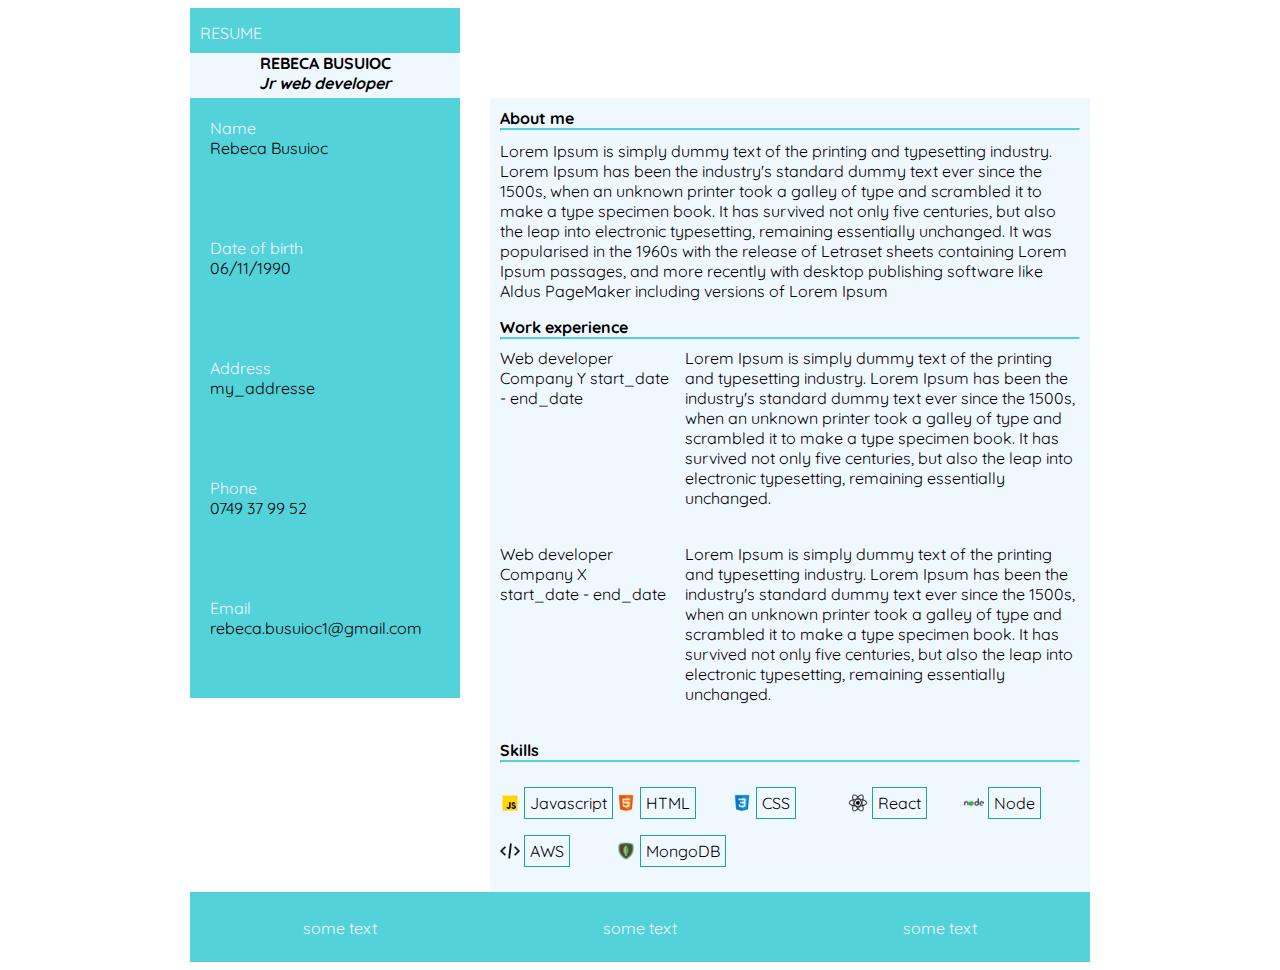
==== commit caabdd8b: "HTML looking better :D" ====
--- a/cv/cv.html
+++ b/cv/cv.html
@@ -16,29 +16,24 @@
             </header>
             <aside>
                 <div>
-                    <span class='bigSpan'>Name</span>
-                    <span class='smallSpan'>Rebeca Busuioc</span>
+                    <span text='Rebeca Busuioc'>Name</span>
                 </div>
                 <div>
-                    <span class='bigSpan'>Date of birth</span>
-                    <span class='smallSpan'>06/11/1990</span>
+                    <span text='06/11/1990'>Date of birth</span>
                 </div>
                 <div>
-                    <span class='bigSpan'>Address</span>
-                    <span class='smallSpan'>my_address</span>
+                    <span text='my_addresse'>Address</span>
                 </div>
                 <div>
-                    <span class='bigSpan'>Phone</span>
-                    <span class='smallSpan'>0749 37 99 52</span>
+                    <span text='0749 37 99 52'>Phone</span>
                 </div>
                 <div>
-                    <span class='bigSpan'>Email</span>
-                    <span class='smallSpan'>rebeca.busuioc1@gmail.com</span>
+                    <span text='rebeca.busuioc1@gmail.com'>Email</span>
                 </div>
             </aside>
             <section>
-                <div class='details' id='details_st'>
-                    <span class='title'>About me</span>
+                <div class='details' text='About me'>
+                    <hr>
                     <p>Lorem Ipsum is simply dummy text of the printing and
                         typesetting industry. Lorem Ipsum has been the
                         industry's
@@ -53,17 +48,18 @@
                         the release of Letraset sheets containing Lorem Ipsum
                         passages, and more recently with desktop publishing
                         software
-                        like Aldus PageMaker including versions of Lorem Ipsum</p>
+                        like Aldus PageMaker including versions of Lorem Ipsum
+                    </p>
                 </div>
-                <div class='details' id='details_nd'>
-                    <span class='title'>Work experience</span>
+                <div class='details' text='Work experience'>
+                    <hr>
                     <div class='experience'>
-                        <div class='left'>
+                        <div class='experience_item'>
                             <span>Web developer</span>
                             <span>Company Y</span>
                             <span>start_date - end_date</span>
                         </div>
-                        <div class='right'>
+                        <div class='experience_details'>
                             <p>
                                 Lorem Ipsum is simply dummy text of the printing
                                 and
@@ -85,12 +81,12 @@
                         </div>
                     </div>
                     <div class='experience'>
-                        <div class='left'>
+                        <div class='experience_item'>
                             <span>Web developer</span>
                             <span>Company X</span>
                             <span>start_date - end_date</span>
                         </div>
-                        <div class='right'>
+                        <div class='experience_details'>
                             <p>
                                 Lorem Ipsum is simply dummy text of the printing
                                 and
@@ -112,57 +108,54 @@
                         </div>
                     </div>
                 </div>
-                <div class='details' id='details_rd'>
-                    <span class='title'>Skills</span>
-                    <div class='skill'>
-                        <img
-                            src='media/js.png' alt='js img'>
-                        <label>Javascript</label>
-                        <span class='tooltip'>Wanted! 😍 Loading...</span>
+                <div class='details' text='Skills'>
+                    <hr>
+                    <div class='skills_flex'>
+                        <div class='skill' text='Wanted! 😍 Loading...'>
+                            <img
+                                src='media/js.png' alt='js img'>
+                            <label>Javascript</label>
+                        </div>
+                        <div class='skill' text='I know you! 😉'>
+                            <img
+                                src='media/html.png' alt='html
+                                img'>
+                            <label>HTML</label>
+                        </div>
+                        <div class='skill' id='css'>
+                            <img src='media/css.png' alt='css img'>
+                            <label>CSS</label>
+                        </div>
+                        <div class='skill' text="I'll get you! 🧐">
+                            <img src='media/react.png'
+                                alt='react
+                                img'>
+                            <label>React</label>
+                        </div>
+                        <div class='skill' text='??😳😨...??'>
+                            <img src='media/node.png'
+                                alt='node
+                                img'>
+                            <label>Node</label>
+                        </div>
+                        <div class='skill' text='👽'>
+                            <img src='media/aws.png' alt='aws img'>
+                            <label>AWS</label>
+                        </div>
+                        <div class='skill' text='I know how to read you! 😀'>
+                            <img
+                                src='media/mongo.png' alt='mongo
+                                img'>
+                            <label>MongoDB</label>
+                        </div>
                     </div>
-                    <div class='skill'>
-                        <img
-                            src='media/html.png' alt='html
-                            img'>
-                        <label>HTML</label>
-                        <span class='tooltip'>I know you! 😉</span>
-                    </div>
-                    <div class='skill' id='css'>
-                        <img src='media/css.png' alt='css img'>
-                        <label>CSS</label>
-                    </div>
-                    <div class='skill'>
-                        <img src='media/react.png'
-                            alt='react
-                            img'>
-                        <label>React</label>
-                        <span class='tooltip'>I'll get you! 🧐</span>
-                    </div>
-                    <div class='skill'>
-                        <img src='media/node.png'
-                            alt='node
-                            img'>
-                        <label>Node</label>
-                        <span class='tooltip'>??😳😨...??</span>
-                    </div>
-                    <div class='skill'>
-                        <img src='media/aws.png' alt='aws img'>
-                        <label>AWS</label>
-                        <span class='tooltip'>👽</span>
-                    </div>
-                    <div class='skill'>
-                        <img
-                            src='media/mongo.png' alt='mongo
-                            img'>
-                        <label>MongoDB</label>
-                        <span class='tooltip'>I know how to read you! 😀</span>
-                    </div>
-                </section>
-                <footer>
-                    <div class='footer_details'><p>some text</p></div>
-                    <div class='footer_details'><p>some text</p></div>
-                    <div class='footer_details'><p>some text</p></div>
-                </footer>
-            </main>
-        </body>
-    </html>+                </div>
+            </section>
+            <footer>
+                <div class='footer_details'><p>some text</p></div>
+                <div class='footer_details'><p>some text</p></div>
+                <div class='footer_details'><p>some text</p></div>
+            </footer>
+        </main>
+    </body>
+</html>--- a/cv/newStyle.css
+++ b/cv/newStyle.css
@@ -52,15 +52,13 @@
     transition: 0.5s;
     box-shadow: 2px 2px 2px #f0f8ff;
   }
-.bigSpan {
-    display: block;
-}
-.smallSpan {
-    color: #1f9fa7;
-}
+ aside > div span:after {
+      content: attr(text);
+      color: #000000;
+      display: block;
+  }
 section {
     width: 600px;
-    height: 800px;
     float: right;
     box-sizing: inherit;
     padding: 10px;
@@ -68,6 +66,17 @@
 }
 .details {
     margin-bottom: 15px;
+    
+}
+.details:before {
+    content: attr(text);
+    height: 20px;
+    font-weight:bold;
+    
+}
+hr {
+    margin-top: 0;
+    border-top: 2px solid #53d2d9;
 }
 .details:hover {
     box-shadow: 3px 3px 5px #1f9fa7;
@@ -76,34 +85,50 @@
     transition: 0.5s all;
 
 }
-#details_st {
-    height: 30%;
-}
-#details_nd {
-    height: 50%;
+.details p {
+    margin-top: 10px;
 }
 .experience {
     display: flex;
-    
-}
-.left {
+    margin-bottom: 20px;
+}
+.experience_item {
     width: 30%;
 }
-.right {
+.experience_details {
     width: 70%;
-}
-
-.title {
-    height: 20px;
-    margin-bottom: 10px;
-    border-bottom: 2px solid #53d2d9;
-    font-weight:bold;
+    padding-left: 15px;
+}
+.experience_details p {
+    margin-top: 0;
+}
+.skills_flex {
+    display: flex;
+    flex-wrap: wrap;
+
 }
 .skill {
     width: 20%;
     height: 28px;
-    display: inline-block;
     margin-top: 20px;
+    position: relative;
+}
+.skill:after {
+    content:attr(text);
+    width: 100px;
+    height: auto;
+    padding: 5px;
+    text-align: center;
+    font-size: 14px;
+    border: 1px solid #000000;
+    border-radius: 30%;
+    position: absolute;
+    left: 30px;
+    top: 30px;
+    z-index: 1;
+    background-color: #f0f8ff;
+    color: #000000;
+    visibility: hidden;
 }
 .skill > img {
     vertical-align: middle;
@@ -116,21 +141,7 @@
     padding: 5px;
     box-sizing: border-box;
 }
-.tooltip {
-    width: 100px;
-    height: auto;
-    padding: 5px;
-    text-align: center;
-    font-size: 14px;
-    border: 1px solid #000000;
-    border-radius: 30%;
-    position: absolute;;
-    z-index: 1;
-    background-color: #f0f8ff;
-    color: #000000;
-    visibility: hidden;
-}
-.skill:hover .tooltip {
+.skill:hover::after {
     visibility: visible;
 }
 #css:hover::after {
@@ -150,7 +161,6 @@
 }
 footer {
     clear: both;
-    
     color: #f0f8ff;
     height: 70px;
 }
